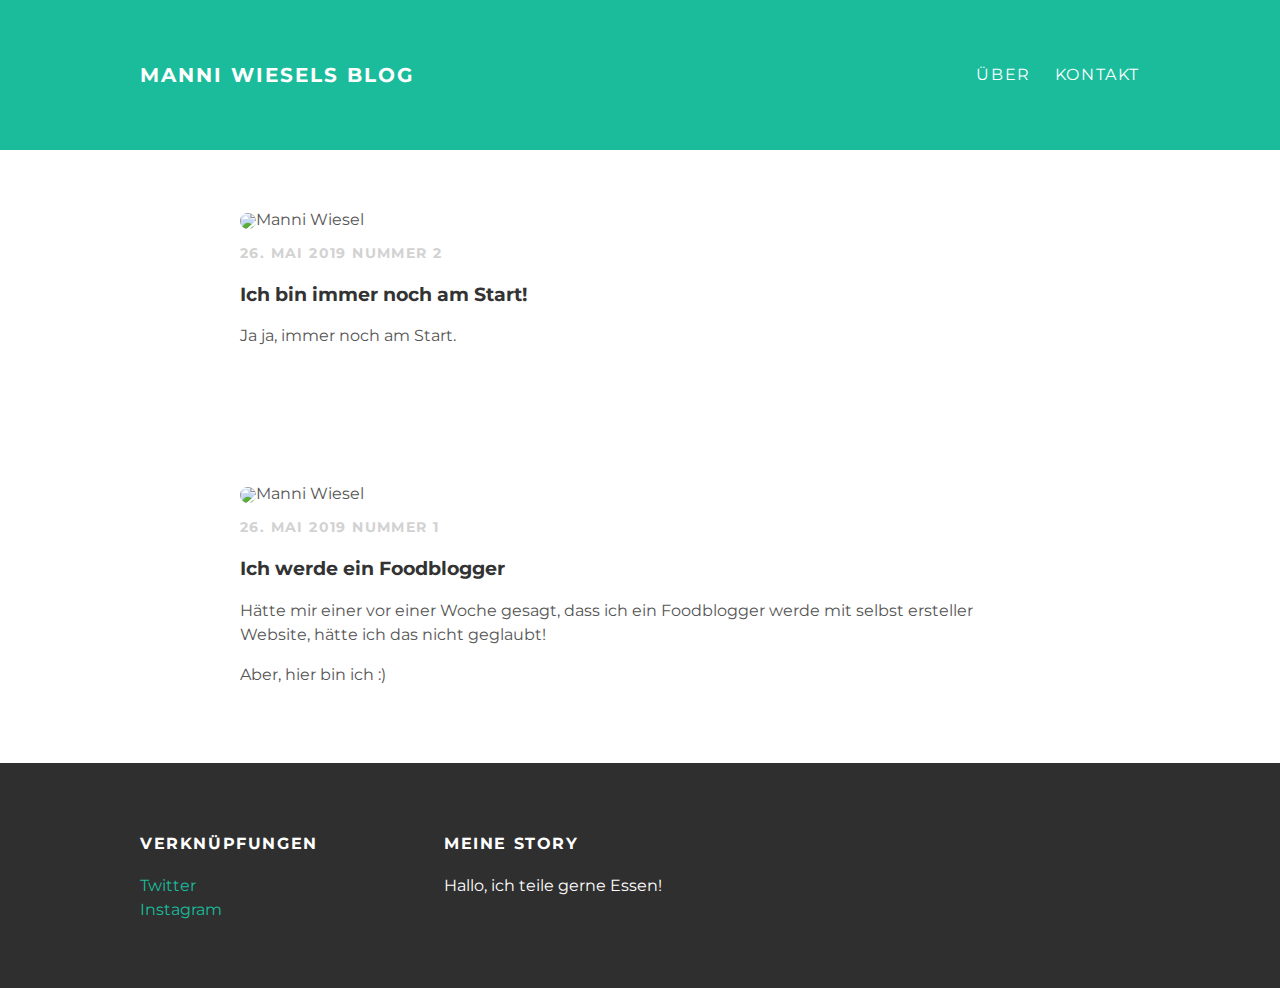
==== index.html @ 0829ce05 "Add files via upload" ====
<!DOCTYPE html>
<html>
 <head>
    <title>Manni Wiesel</title>
    <link rel="stylesheet" type="text/css" href="styles.css">
 </head>
 <body>
   <div id="header">
    <div class="container">
      <a id="header-title" href="index.html">Manni Wiesels Blog</a>
      <ul id="header-nav">
        <li><a href="about.html">Über</a></li>
        <li><a href="mailto:manfredwiesel@gmx.de">Kontakt</a></li>
      </ul>
    </div>
   </div>
   <div id="content">
    <div class="post-container">
      <div class="post">
        <div class="post-author">
          <img src="Mein Bild.jpg"
          <span>Manni Wiesel</span>
        </div>
        <p class="post-date">26. Mai 2019 Nummer 2</p>
        <h3 class="post-title">Ich bin immer noch am Start!</h3>
          <div class="post-content">
            <p>
              Ja ja, immer noch am Start.
            </p>
          </div>
      </div>
    </div>
   </div>
   <div id="content">
    <div class="post-container">
      <div class="post">
        <div class="post-author">
          <img src="Mein Bild.jpg"
          <span>Manni Wiesel</span>
        </div>
        <p class="post-date">26. Mai 2019 Nummer 1</p>
        <h3 class="post-title">Ich werde ein Foodblogger</h3>
          <div class="post-content">
            <p>
              Hätte mir einer vor einer Woche gesagt, dass ich ein Foodblogger werde mit selbst ersteller Website, hätte ich das nicht geglaubt!
            </p>
            <p>
              Aber, hier bin ich :)
            </p>
          </div>
      </div>
    </div>
   </div>
   <div id="footer">
    <div class="container">
      <div class="column">
        <h4>Verknüpfungen</h4>
        <p>
          <a href="https://twitter.com/manniwiesel">Twitter</a><br>
          <a href="https://www.instagram.com/manniwiesel">Instagram</a>
        </p>
      </div>
      <div class="column">
        <h4>Meine Story</h4>
        <p>
          Hallo, ich teile gerne Essen!
        </p>
      </div>
    </div>
   </div>
 </body>
</html>
---- styles.css ----
@import url(http://fonts.googleapis.com/css?family=Montserrat:400,700);
body {
 color: #555;
 margin: 0;
 font-family: 'Montserrat', sans-serif;
}
#header {
 background-color: #1abc9c;
 height: 150px;
 line-height: 150px;
}
 #header a {
 color: white;
 text-decoration: none;
 text-transform: uppercase;
 letter-spacing: 0.1em;
}
#header a:hover {
 color: #222;
}
#header-title {
 display: block;
 float: left;
 font-size: 20px;
 font-weight: bold;
}
#header-nav {
 display: block;
 float: right;
 margin-top: 0;
}
#header-nav li {
 display: inline;
 padding-left: 20px;
}
.container {
 max-width: 1000px;
 margin: 0 auto;
}
#footer {
 background-color: #2f2f2f;
 padding: 50px 0;
}
.column {
 min-width: 300px;
 display: inline-block;
 vertical-align: top;
}
#footer h4 {
 color: white;
 text-transform: uppercase;
 letter-spacing: 0.1em;
}
#footer p {
 color: white;
}
a {
 color: #1abc9c;
 text-decoration: none;
}
a:hover {
 color: #F6A623;
}
.post, .about {
 max-width: 800px;
 margin: 0 auto;
 padding: 60px 0;
}
.post-author img {
 width: 50px;
 height: auto;
 vertical-align: middle;
}
.about {
 text-align: center;
}
.about-author span {
 margin-left: 16px;
}
.post-author img,
.about-author img {
 border-radius: 50%;
}
.about-author img {
 width: 50px;
 height: auto;
 vertical-align: middle;
}
.post-author span {
 margin-left: 16px;
}
.post-date {
 color: #D2D2D2;
 font-size: 14px;
 font-weight: bold;
 text-transform: uppercase;
 letter-spacing: 0.1em;
}
h1, h2, h3, h4 {
 color: #333;
}
p {
 line-height: 1.5;
}
.post-container:nth-child(even) {
 background-color: #f2f2f2;
}
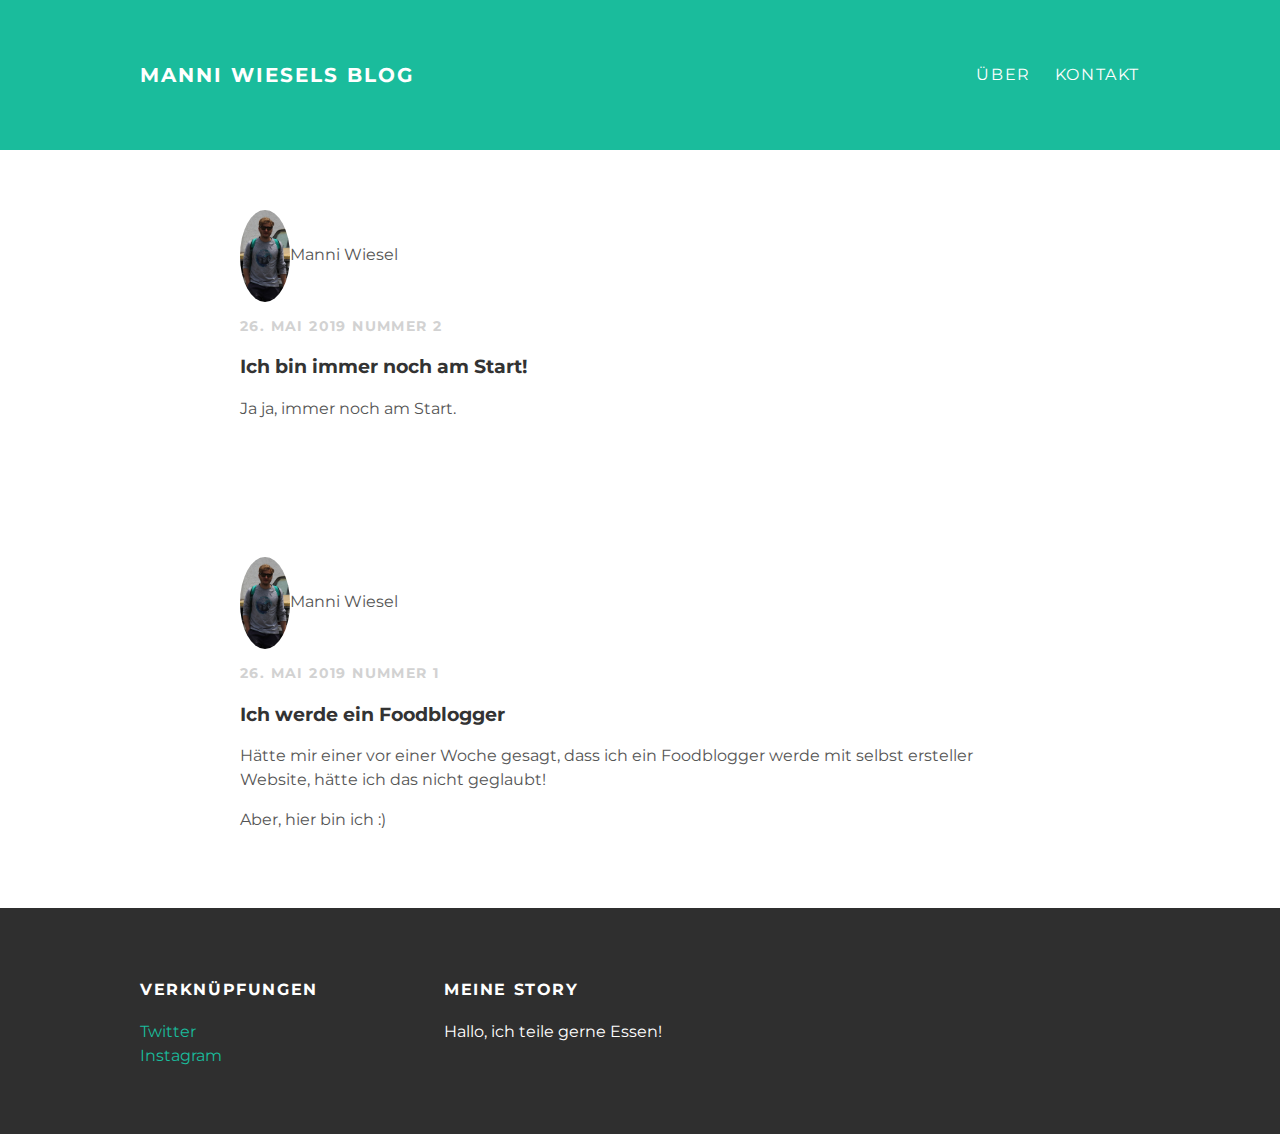
==== commit 9e39a0ff: "Add files via upload" ====
--- a/index.html
+++ b/index.html
@@ -18,7 +18,7 @@
     <div class="post-container">
       <div class="post">
         <div class="post-author">
-          <img src="Mein Bild.jpg"
+          <img src="Mein Bild.png"
           <span>Manni Wiesel</span>
         </div>
         <p class="post-date">26. Mai 2019 Nummer 2</p>
@@ -35,7 +35,7 @@
     <div class="post-container">
       <div class="post">
         <div class="post-author">
-          <img src="Mein Bild.jpg"
+          <img src="Mein Bild.png"
           <span>Manni Wiesel</span>
         </div>
         <p class="post-date">26. Mai 2019 Nummer 1</p>
